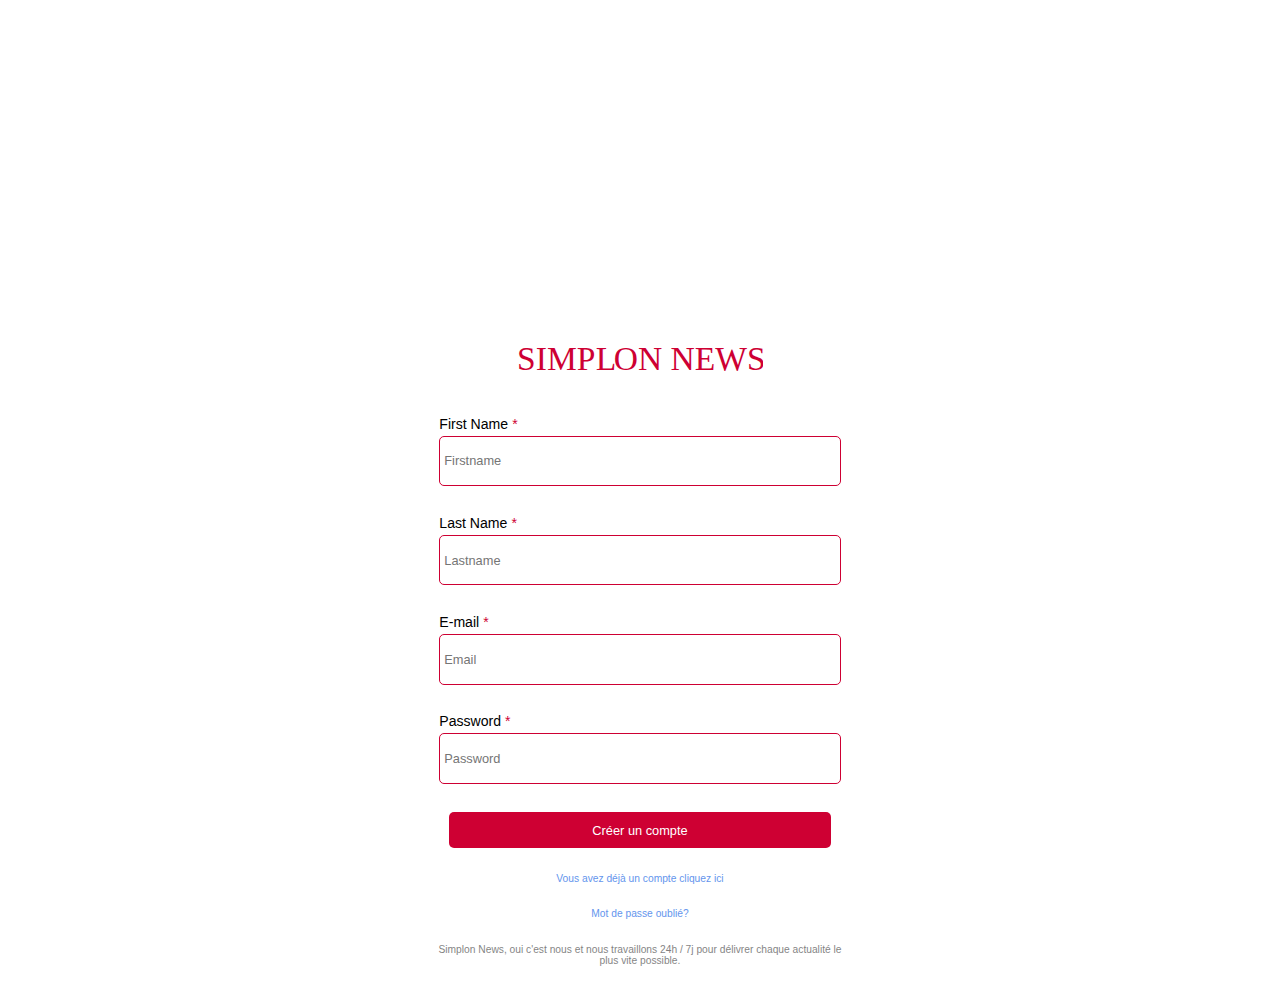
==== creation.html @ c379d891 "Project Finished 😍" ====
<!DOCTYPE html>
<html lang="en">

<head>
    <meta charset="UTF-8">
    <meta http-equiv="X-UA-Compatible" content="IE=edge">
    <meta name="viewport" content="width=device-width, initial-scale=1.0">
    <title>Simplon News</title>
    <link rel="stylesheet" href="css/index.css">
    <link rel="stylesheet" href="css/main.css">
    <link rel="shortcut icon" href="./assets/images/logosim.svg" type="image/x-icon">
</head>

<body>
    <header></header>
    <main>
    <section class="loginsection">
        <img src="assets/images/SIMPLONNEWS.svg" alt="logo">
        <form action="" method="get">
            <div>
                <label for="firstname" >First Name<span class="redstar">*</span></label>
                <input class="input" type="name" name="firstname" id="firstname" placeholder="Firstname" required>
            </div>
            <div>
                <label for="lastname" >Last Name<span class="redstar">*</span></label>
                <input class="input" type="name" name="lastname" id="lastname" placeholder="Lastname" required>
            </div>
            <div>
                <label for="email">E-mail<span class="redstar">*</span></label>
                <input class="input" type="email" name="email" id="email" placeholder="Email" required>
            </div>
            <div>
                <label for="Password">Password<span class="redstar">*</span></label>
                <input class="input" type="password" name="Password" id="password" placeholder="Password" required>
            </div>
            <div>
                <input  type="button" value="Créer un compte" class="buttons black" id="signupbutton" >
            </div>

            <a href="index.html">Vous avez déjà un compte cliquez ici</a>
            <a href="">Mot de passe oublié?</a>
            <P>Simplon News, oui c'est nous et nous travaillons 24h / 7j pour délivrer chaque actualité le plus vite possible.</P>
        </form>
    </section>
</main>
<script src="js/creation.js"></script>

</body>

</html>
---- css/index.css ----
header {
    height: 25vh;
    width: 100%;
    background: linear-gradient(rgba(255, 255, 255, 0), rgb(255, 255, 255)),
    url(../assets/images/foot\ red.jpg) bottom center no-repeat;
    background-size: 100%;
}

.loginsection {
    width: 90%;
    margin: 0 auto;
    padding: 1%;
    display: flex;
    flex-direction: column;
}


.loginsection img {
    width: 50%;
    margin: 5% auto;
}

.loginsection form {
    width: 80%;
    margin: 0 auto;
    padding: 1%;
    display: flex;
    flex-direction: column;
}

.loginsection form div {
    margin: 4% 0%;
    padding: 1%;
    display: flex;
    flex-direction: column;
}

.loginsection form div .input {
    border-radius: 5px;
    height: 30px;
    padding: 1%;
    margin-top: 1%;
    border: 1px solid var(--red);
}



.buttons {
    height: 35px;
    border: none;
    background: var(--red);
    color: var(--white);
    width: 100%;
    margin: 0%;
}


.buttons:hover{
   opacity: 0.8;
   cursor:pointer;
}

.black {
    background-color: var(--black);
    border: none;
}




.loginsection a {
    text-decoration: none;
    color: cornflowerblue;
    text-align: center;
    margin: 3% 0%;
}

.loginsection p {
    color: var(--black);
    text-align: center;
    margin: 3% 0%;
    opacity: 0.5;
}

@media screen and (min-width: 1200px) {

    main {
        width: 80%;
        margin: 0 auto;
    }

    header{
        height: 35vh;
    }

    .loginsection {
        width: 80%;
        font-size: 1.1vw;
        
    }


    .loginsection img {
        width: 30%;
        margin: 2% auto;
       
    }

    .loginsection form {
        width: 50%;
        margin: 0% auto;
        display: flex;
        flex-wrap: wrap;
    }

    .loginsection form div {
        margin: 2% 0%;
        padding: 1%;
    }

    .loginsection form div .input {
        font-size: 1vw;
        height: 50px;
        margin: 1% 0%;
    }

    .buttons{
        height: 50px;
        font-size: 1vw;
        padding: 0%;
        width: 50%;
    }

    .loginsection p {
       font-size: 0.8vw;
    }

    .loginsection a {
        font-size: 0.8vw;
     }

}
---- css/main.css ----
@font-face {
    font-family: 'Mulish', sans-serif;
    src: url("../assets/fonts/Mulish-Italic-VariableFont_wght.ttf") format("ttf");
}

* {
    font-family: 'Mulish', sans-serif;
}

body {
    margin: 0;
    height: 100%;
    width: 100%;
    padding: 0;
}

:root {
    --red: #CE0033;
    --black: black;
    --white: white;
}

.redstar{
color: var(--red);
margin: 0 1%;
}
nav {
    background-color: var(--white);
    height: 5vh;
    display: flex;
    align-items: center;
    justify-content: space-between;
    padding: 1%;
    position: fixed;
    width: 100%;
    top: 0;
}

nav img {
    height: 20px;
    margin: 0% 2%;
}

nav a {
    text-decoration: none;
    margin: 0% 3%;
    font-weight: 600;
    color: var(--red);

}

nav div {
    width: 10%;
}

nav .navigation {
    display: flex;
    flex-direction: column;
    position: absolute;
    top: 40px;
    left: 0px;
    margin: 0 auto;
    background-color: white;
    width: 100%;
    height: 100vh;
    text-align: center;
    padding-top: 50%;
}

nav .navigationhidden {
    display: none;
    flex-direction: column;
    position: absolute;
    top: 40px;
    left: 0px;
    margin: 0 auto;
    background-color: white;
    width: 100%;
    height: 100vh;
    text-align: center;
    padding-top: 50%;
}

nav .navigationphone{
    display: none;
}




nav div .barbuton {
    display: block;
    color: var(--red);
}


footer {
    background-color: whitesmoke;
    box-sizing: border-box;
    width: 100%;
    padding: 5% 4%;
    display: flex;
    flex-direction: column;
    align-items: center;
  }

   footer  .footer-right{
    margin: 0 auto;
    display: flex;
    justify-content: space-between;
    align-items: center;
    width: 60%;
  }
  
  footer .footer-right a {
    font-size: 26px;
    color: var(--red);
    transition:all .25s;
    margin: 0 5%;
  }

  /*  Footer links */ 
  footer p{
      text-align: center;
      color: var(--red);
  }
  footer div.footer-links {
    font-size: 18px;
    font-weight: bold;
    margin: 0 auto;
    display: flex;
    justify-content: space-between;
    width: 300px;
  }

  footer div.footer-links a {
    text-decoration: none;
    transition: ease .25s;
    color: #005bd3;
    margin: 0 5%;
  }


  .buttons {
    height: 35px;
    border: none;
    background: var(--red);
    color: var(--white);
    padding: 0;
    width: 95%;
    margin: 0% auto;
    text-align: center;
    height: 4vh;
    border-radius: 5px;
}


.buttons:hover{
   opacity: 0.8;
   cursor:pointer;
}

 a{
    text-decoration: none;
}


@media screen and (min-width: 1200px) {

    nav {
        background-color: var(--white);
        height: 5vh;
        display: flex;
        align-items: center;
        justify-content: space-between;
        padding: 1%;
        position: fixed;
        width: 100%;
        top: 0;
    }

    nav img {
        height: 30px;
    }

    nav a {
        text-decoration: none;
        font-size: 1vw;
        margin: 0% 5%;
        font-weight: 600;
        color: var(--red);

    }


    nav div .barbuton {
        display: none;
    }

    nav div a {
        display: block;
    }

    nav .navigation {
        display: none;
    }

    nav .navigationphone{
        width: 15%;
        display: flex;
    }

    footer {
        flex-direction: row;
        align-items: center;
        justify-content: space-around;
      }

   footer p{
        margin: 0 10%;
  
    }

    
   footer  .footer-right{

    width: 20%;
  }


}
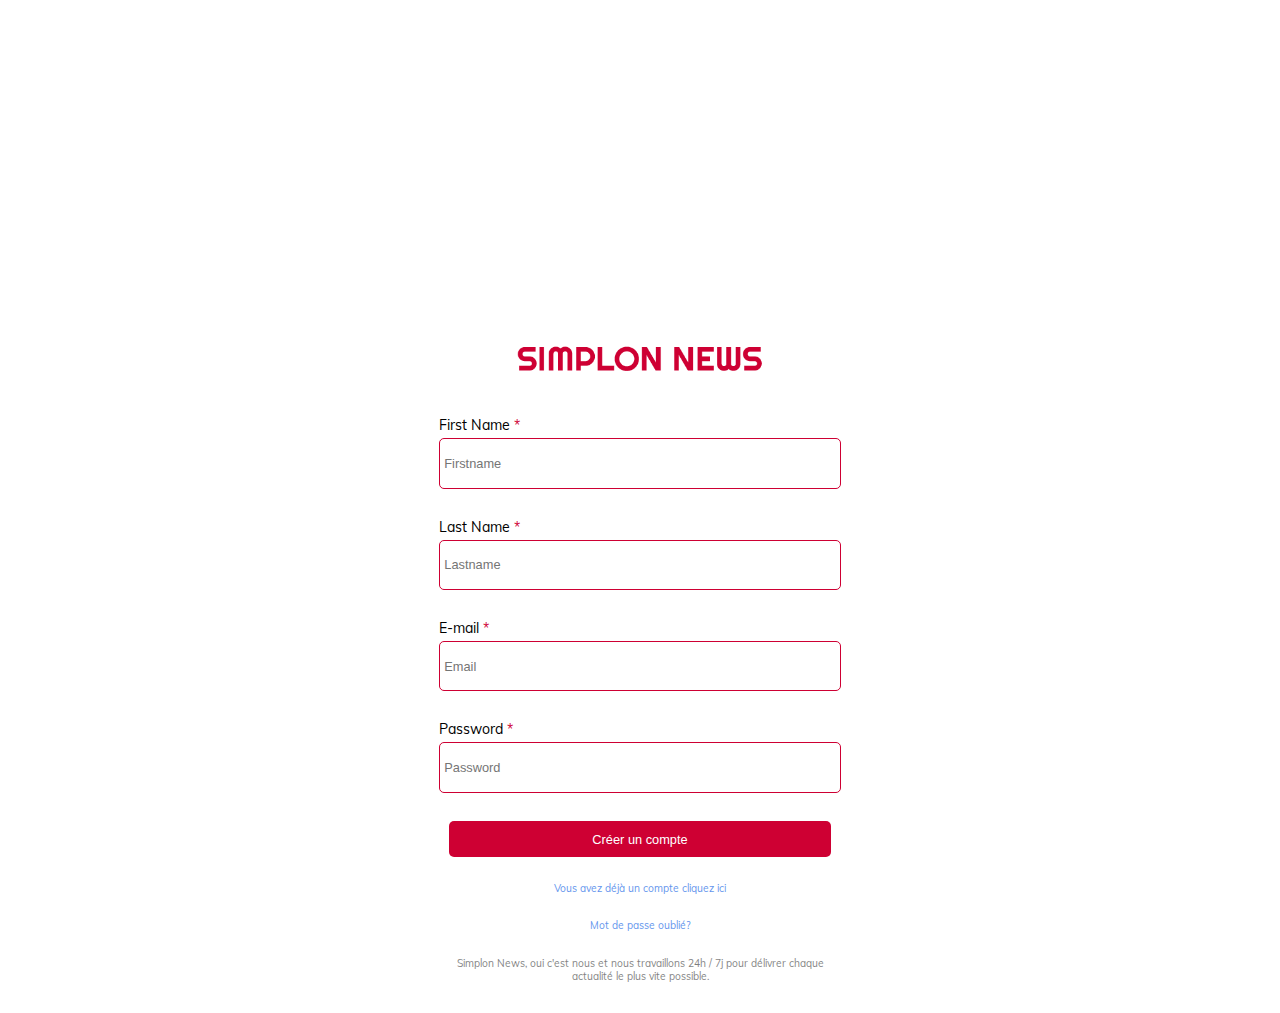
==== commit 584e3563: "pro" ====
--- a/creation.html
+++ b/creation.html
@@ -9,13 +9,18 @@
     <link rel="stylesheet" href="css/index.css">
     <link rel="stylesheet" href="css/main.css">
     <link rel="shortcut icon" href="./assets/images/logosim.svg" type="image/x-icon">
+    <link rel="stylesheet" href="https://cdnjs.cloudflare.com/ajax/libs/font-awesome/5.15.2/css/all.min.css" integrity="sha512-HK5fgLBL+xu6dm/Ii3z4xhlSUyZgTT9tuc/hSrtw6uzJOvgRr2a9jyxxT1ely+B+xFAmJKVSTbpM/CuL7qxO8w==" crossorigin="anonymous" />
 </head>
 
 <body>
     <header></header>
+    <div class="errormessgage">
+        <i class="fas fa-times-circle"></i>
+        <p class="errorme"></p>
+    </div>
     <main>
     <section class="loginsection">
-        <img src="assets/images/SIMPLONNEWS.svg" alt="logo">
+        <img src="assets/images/SIMPLONNEWS.png" alt="logo">
         <form action="" method="get">
             <div>
                 <label for="firstname" >First Name<span class="redstar">*</span></label>
--- a/css/main.css
+++ b/css/main.css
@@ -1,13 +1,17 @@
 @font-face {
+    font-family: "Mulish";
+    src: url("../assets/fonts/Mulish-VariableFont_wght.ttf") format("truetype"),
+         url("../assets/fonts/Mulish-Italic-VariableFont_wght.ttf") format("ttf");
+  }
+/* @import url('https://fonts.googleapis.com/css2?family=Mulish:ital,wght@0,200;0,300;0,400;0,500;0,600;0,700;0,800;0,900;1,200;1,300;1,400;1,500;1,600;1,700;1,800;1,900&display=swap'); */ */
+
+* {
+    font-family: 'Mulish';
+}
+
+
+body {
     font-family: 'Mulish', sans-serif;
-    src: url("../assets/fonts/Mulish-Italic-VariableFont_wght.ttf") format("ttf");
-}
-
-* {
-    font-family: 'Mulish', sans-serif;
-}
-
-body {
     margin: 0;
     height: 100%;
     width: 100%;
@@ -24,6 +28,67 @@
 color: var(--red);
 margin: 0 1%;
 }
+
+.errormessgage{
+    display: none;
+    background-color: var(--white);
+    color: var(--white);
+    margin: 3%;
+    z-index: 5;
+    position: fixed;
+    top: 0;
+    right: 0;
+    width: 80%;
+    height: auto;
+    padding: 1%;
+    border-radius: 5px;
+    border: 1px solid #ce00343f;
+}
+
+.errormessgage i{
+    margin: 1%;
+    color: var(--red);
+    float: right;
+ }
+ 
+ .errormessgage p{
+     color: var(--red);
+     text-align: center;
+     font-family: 'Mulish', sans-serif;
+     padding: 1% 0.1%;
+     border-left: 3px solid var(--red);
+  }
+ 
+
+.greenmessage{
+    display: none;
+    background-color: var(--white);
+    margin: 3%;
+    z-index: 5;
+    position: fixed;
+    top: 0;
+    right: 0;
+    width: 80%;
+    height: auto;
+    padding: 1%;
+    border-radius: 5px;
+    border: 1px solid #00ff40;
+}
+
+.greenmessage i{
+    color: #00ff40;
+    float: right;
+ }
+ 
+ .greenmessage p{
+     color: #00ff40;
+     text-align: center;
+     padding: 1% 0.1%;
+     border-left: 3px solid #00ff40;
+  }
+
+
+
 nav {
     background-color: var(--white);
     height: 5vh;
@@ -123,6 +188,7 @@
   footer p{
       text-align: center;
       color: var(--red);
+      
   }
   footer div.footer-links {
     font-size: 18px;
@@ -167,6 +233,14 @@
 
 @media screen and (min-width: 1200px) {
 
+    .errormessgage{
+        width: 30%;
+    }
+
+    .greenmessage{
+        width: 30%;
+
+    }
     nav {
         background-color: var(--white);
         height: 5vh;
